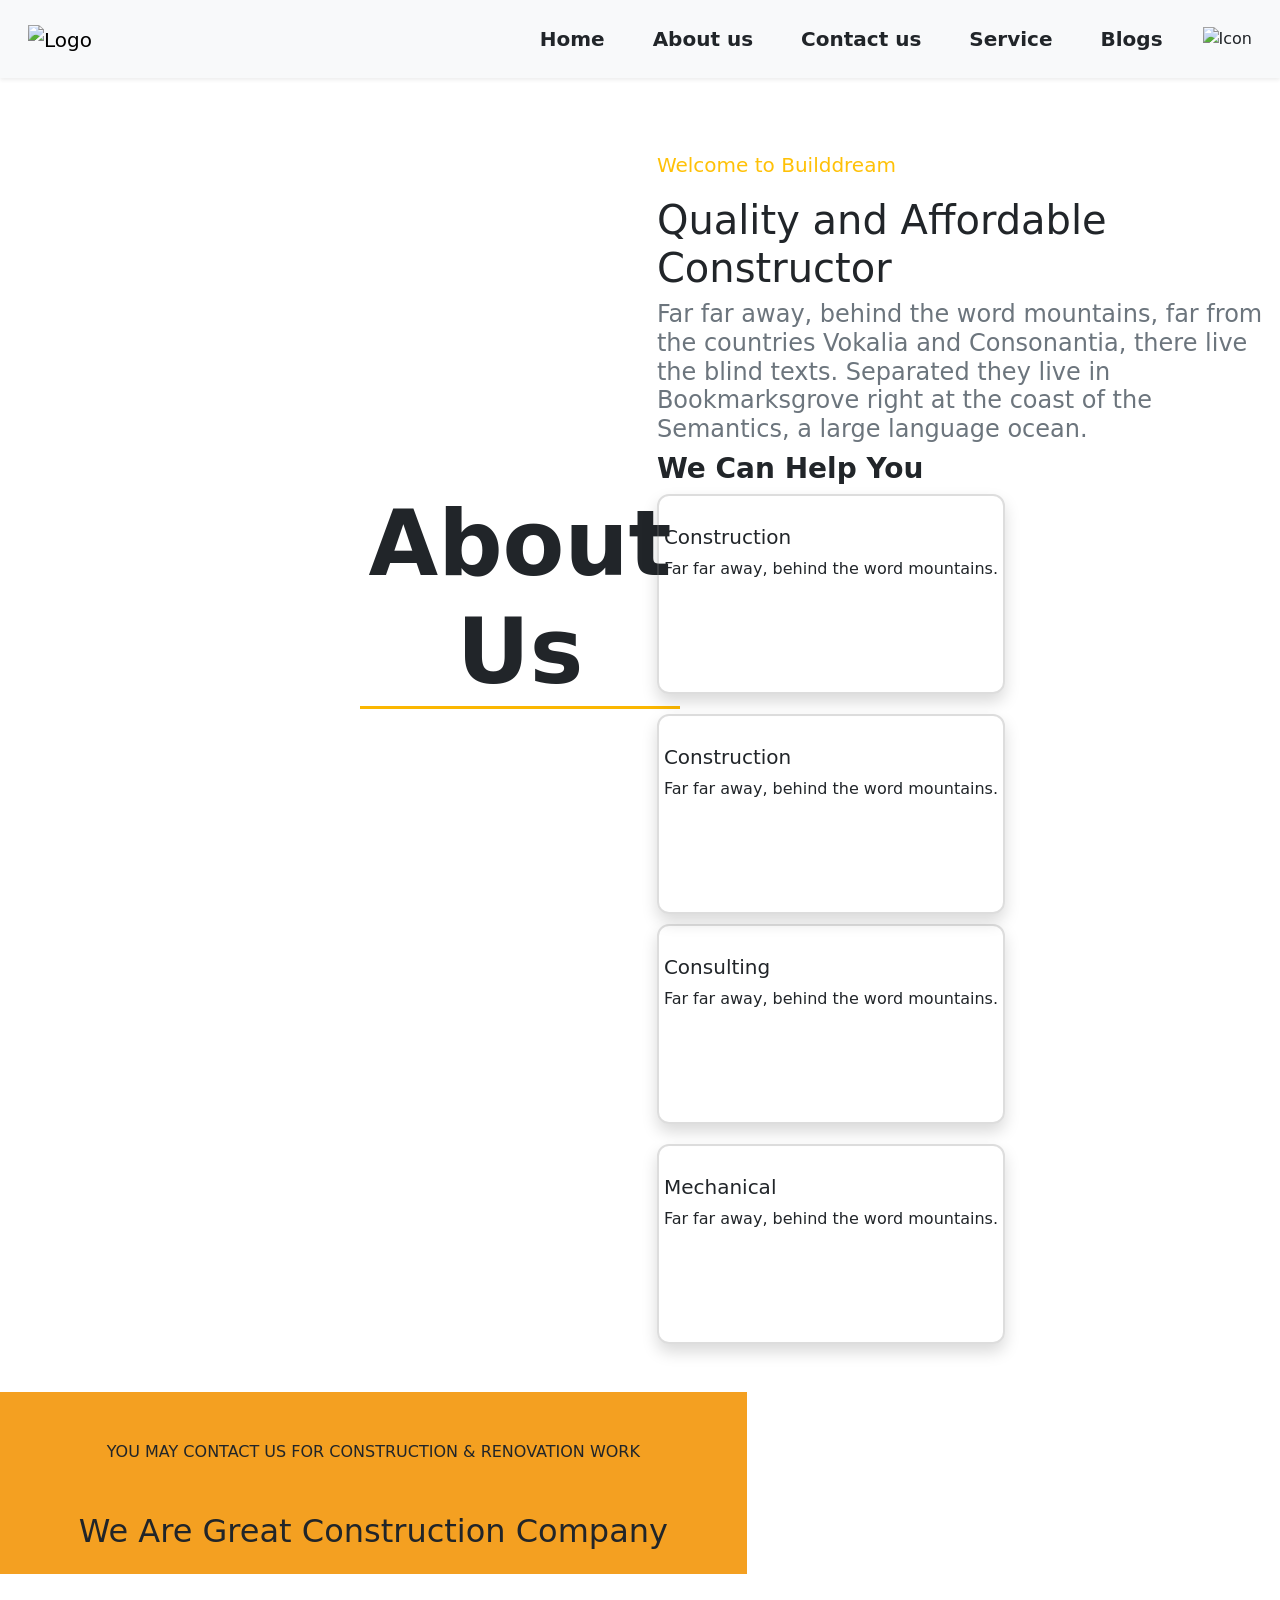
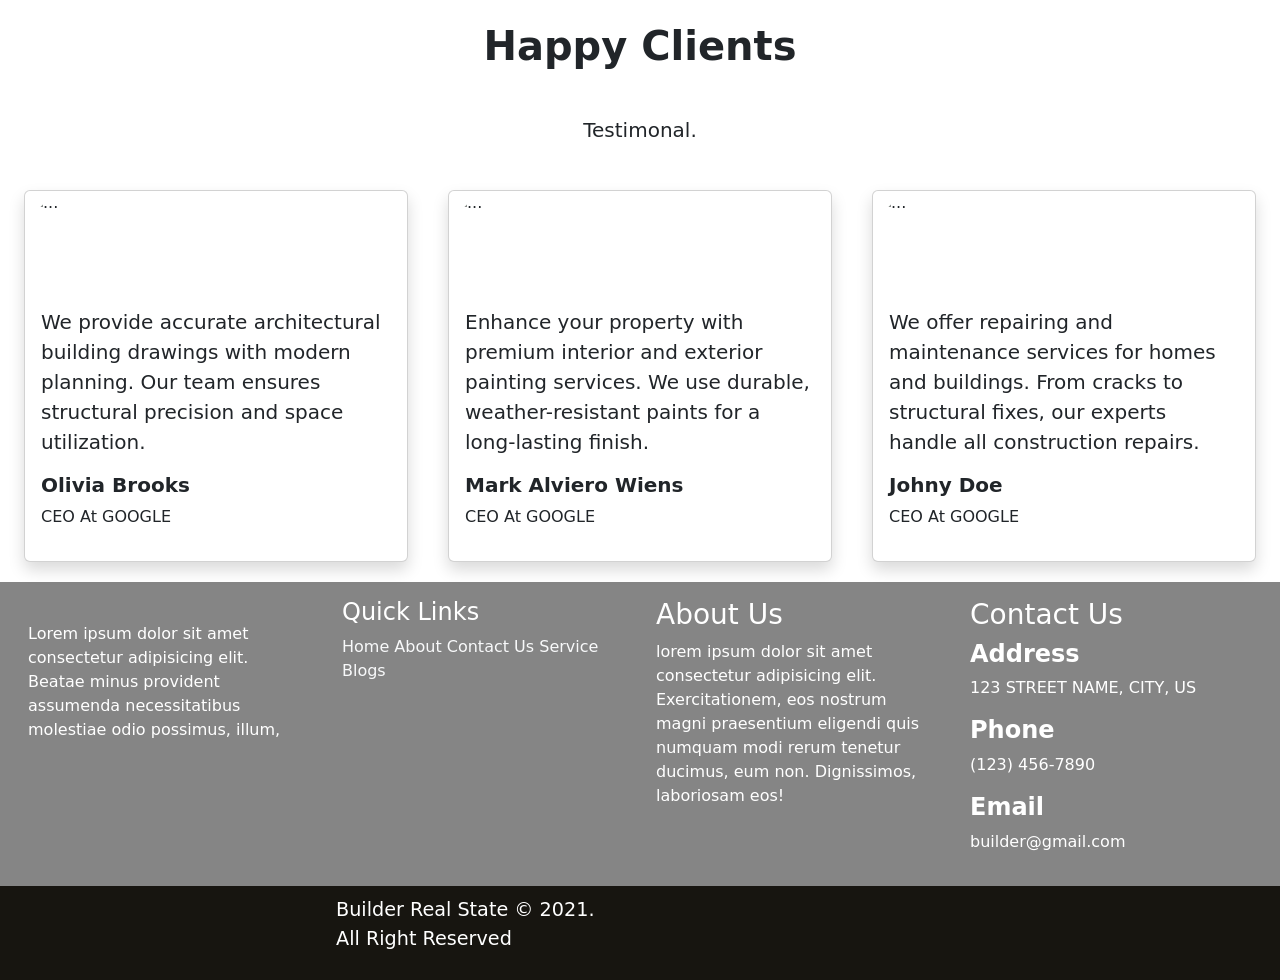
==== about.html @ c8a43460 "initial commit" ====
<!DOCTYPE html>
<html lang="en">
<head>
    <meta charset="UTF-8">
    <meta name="viewport" content="width=device-width, initial-scale=1.0">
      <link rel="stylesheet" href="https://cdn.jsdelivr.net/npm/bootstrap@5.3.8/dist/css/bootstrap.min.css">
      <link rel="stylesheet" href="style.css">
      <link
    rel="stylesheet"
    href="https://cdnjs.cloudflare.com/ajax/libs/animate.css/4.1.1/animate.min.css"
  />
  <link rel="stylesheet" href="https://cdnjs.cloudflare.com/ajax/libs/font-awesome/7.0.1/css/all.min.css" integrity="sha512-2SwdPD6INVrV/lHTZbO2nodKhrnDdJK9/kg2XD1r9uGqPo1cUbujc+IYdlYdEErWNu69gVcYgdxlmVmzTWnetw==" crossorigin="anonymous" referrerpolicy="no-referrer" /> 
    <title>About page</title>
</head>
<body>
 <header class="sticky-top shadow-sm">
  <nav class="navbar navbar-expand-lg bg-light p-3">
    <div class="container-fluid">
      
      <!-- 1. Logo hamesha button se pehle aur toggler se bahar hota hai taake mobile par numaya rahe -->
      <a class="navbar-brand" href="./index (1).html">
        <img src="https://nimraumer-dev.github.io/Hackathon-Project-Real-state-Website-UI/img/logo/logo.png.webp" alt="Logo" style="max-height: 40px;">
      </a>

      <!-- 2. Hamburger Toggler Button (Mobile ke liye) -->
      <button class="navbar-toggler" type="button" data-bs-toggle="collapse" data-bs-target="#navbarNav" aria-controls="navbarNav" aria-expanded="false" aria-label="Toggle navigation">
        <span class="navbar-toggler-icon"></span>
      </button>

      <!-- 3. Collapse Wrapper (Yahan se d-flex ko hata kar standard space settings lagai hain) -->
      <div class="collapse navbar-collapse justify-content-end" id="navbarNav">
        
        <!-- ms-auto lagane se saare links desktop par center/right side par automatically adjust ho jayenge -->
        <ul class="navbar-nav ms-auto align-items-center">
          <li class="nav-item">
            <a class="nav-link active mx-3 text-dark fw-semibold fs-5 link-warning" aria-current="page" href="./index (1).html">Home</a>
          </li>
          <li class="nav-item">
            <a class="nav-link mx-3 text-dark fw-semibold fs-5 link-warning" href="./about.html">About us</a>
          </li>
          <li class="nav-item">
            <a class="nav-link mx-3 text-dark fw-semibold fs-5 link-warning" href="./contact.html">Contact us</a>
          </li>
          <li class="nav-item">
            <a class="nav-link mx-3 text-dark fw-semibold fs-5 link-warning" href="#">Service</a>
          </li>
          <li class="nav-item">
            <a class="nav-link mx-3 text-dark fw-semibold fs-5 link-warning" href="#">Blogs</a>
          </li>
          
          <!-- Last Icon (Mobile par space manage karne ke liye mt-2 lagaya hai) -->
          <li class="nav-item mt-2 mt-lg-0 ms-lg-3">
            <img src="https://img.icons8.com/?size=50&id=7695&format=png" alt="Icon" style="width: 30px; height: 30px;">
          </li>
        </ul>

      </div>
    </div>
  </nav>
</header>

    <main>
        <section class="sec-01 container-fluid">
      <div class="back-img w-100 position-relative ">
        <img src="https://nimraumer-dev.github.io/Hackathon-Project-Real-state-Website-UI/img/other/bg_5.jpg.webp" class="w-100 object-fit-cover " alt="">
           
      </div>
      
     </div>
     <div class="front-txt5">
     <h1 class=" text-center  position-absolute      w-25 animate__animated animate__slideInDown fw-bold ">About Us
     </h1>
    
     </div>
     </div>
    
   </section>
<section class="py-5">
    <div class=" quality-part d-flex flex-wrap flex-md-nowrap">
        <div class="w-50 my-4 ">
        <img src="https://nimraumer-dev.github.io/Hackathon-Project-Real-state-Website-UI/img/other/about.jpg.webp"  class="w-100" alt="">
        </div>
        <div class="w-50 container-fluid " >
            <p class="text-warning fs-5 animate__animated animate__slideInRight">Welcome to Builddream</p>
            <p class="h1 animate__animated animate__slideInLeft">Quality and Affordable <br>Constructor</p>
            <p class="h4 fs-4 text-secondary fw-light animate__animated animate__slideInUp">Far far away, behind the word mountains, far from the countries Vokalia and Consonantia, there live the blind texts. Separated they live in Bookmarksgrove right at the coast of the Semantics, a large language ocean.</p>
            <div>
                 <p class="h3 fs-3 fw-bold ">
                We Can Help You
            </p>
            <div class="boxs1  animate__animated animate__slideInDown ">
                <div class=" box1 shadow ">
                 <img src="https://img.icons8.com/?size=48&id=33909&format=png" alt="">
                  <h5>Construction</h5>
                  <p>Far far away, behind the word mountains.</p>
                </div>
                <div class=" box1 shadow ">
                 <img src="https://img.icons8.com/?size=48&id=hUYiHVXbBeRi&format=png   " alt="">
                  <h5>Construction</h5>
                  <p>Far far away, behind the word mountains.</p>
                </div>
                
            </div>
              <div class="boxs2 animate__animated animate__slideInUp  ">
                <div class=" box1 shadow ">
                 <img src="https://img.icons8.com/?size=32&id=uOoIUTYvxnso&format=png" alt="">
                  <h5>Consulting</h5>
                  <p>Far far away, behind the word mountains.</p>
                </div>
                <div class=" box1 shadow">
                 <img src="https://img.icons8.com/?size=48&id=12205&format=png  " alt="">
                  <h5>Mechanical</h5>
                  <p>Far far away, behind the word mountains.</p>
                </div>
                
            </div>
            
        </div>
    </div>
   </section>
   <section>
    <div class="row d-flex appoint-prt">
     <div class="col-12 col-md-6 col-lg-7 px-3 left-side ">
        <p class="text-center my-5">YOU MAY CONTACT US FOR CONSTRUCTION & RENOVATION WORK</p>
        <h2 class="text-center my-4">We Are Great Construction Company</h2>
        
     </div>
    <div class="col-12 col-md-6 col-lg-5 px-3">
<img src="https://nimraumer-dev.github.io/Hackathon-Project-Real-state-Website-UI/img/other/bg_4.jpg.webp" class="w-100" alt="">
    </div>
    </div>
   </section>

<section>
    <h2 class="text-center my-5 fw-bolder fs-1 animate__animated animate__slideInUp">Happy Clients</h2>
    <h4 class="text-center my-5 fw-light fs-5 animate__animated animate__slideInUp ">Testimonal.</h4>
    <div class="testimonilas ">
      <div class="card animate__animated animate__slideInLeft  shadow" style="width: 24rem;">
  <img src="https://nimraumer-dev.github.io/Hackathon-Project-Real-state-Website-UI/img/testi/testi-3.webp" class="card-img-top rounded-circle imege" alt="...">
  <div class="card-body">
    <p class="card-text fs-5  ">We provide accurate architectural building drawings with modern planning. Our team ensures structural precision and space utilization.</p>
      <h5 class="card-title fw-bold">Olivia Brooks</h5>
    <p >CEO At GOOGLE</p>
  </div>
</div>
<div class="card animate__animated animate__slideInUp  shadow" style="width:24rem;">
  <img src="https://nimraumer-dev.github.io/Hackathon-Project-Real-state-Website-UI/img/testi/testi-4.jpg" class="card-img-top rounded-circle imege" alt="...">
  <div class="card-body">
    <p class="card-text fs-5 ">Enhance your property with premium interior and exterior painting services. We use durable, weather-resistant paints for a long-lasting finish.</p>
        <h5 class="card-title fw-bold">Mark Alviero Wiens</h5>
    <p >CEO At GOOGLE</p>
  </div>
</div>
<div class="card animate__animated animate__slideInRight shadow" style="width:24rem;">
  <img src="https://nimraumer-dev.github.io/Hackathon-Project-Real-state-Website-UI/img/testi/testi-5.jpg" class="card-img-top rounded-circle imege " alt="...">
  <div class="card-body">
    <p class="card-text fs-5 ">We offer repairing and maintenance services for homes and buildings. From cracks to structural fixes, our experts handle all construction repairs.</p>
        <h5 class="card-title fw-bold">Johny Doe</h5>
    <p >CEO At GOOGLE</p>
  </div>
</div>
    </div>
   </section>
















    </main>
<footer class=" ">
      <div class="top-footer row container-fluid flex-column flex-lg-row py-3 ">
      <div class="col-12 col-md-6 col-lg-3 px-3  animate__animated animate__slideInUp">
      <img src="https://nimraumer-dev.github.io/Hackathon-Project-Real-state-Website-UI/img/logo/logo.png.webp" alt="">
       <p>Lorem ipsum dolor sit amet consectetur adipisicing elit. Beatae minus provident assumenda necessitatibus molestiae odio possimus, illum,</p>
      </div>
      <div class="col-12 col-md-6 col-lg-3 px-3  animate__animated animate__slideInUp  ">
        <p class="h4">Quick Links</p>
        <a href="./index (1).html" class="link-secondary text-light text-decoration-none">Home</a>
         <a href="./index (1).html" class="link-secondary text-decoration-none text-light ">About</a> <a href="./index (1).html" class="link-secondary text-decoration-none text-light ">Contact Us</a> 
         <a href="./index (1).html" class="link-secondary text-decoration-none text-light ">Service</a>
          <a href="./index (1).html" class="link-secondary text-decoration-none text-light ">Blogs</a>
      </div>
      <div class="col-12 col-md-6 col-lg-3 px-3 animate__animated animate__slideInUp ">
       <p class="h3">About Us</p>
       <p>lorem ipsum dolor sit amet consectetur adipisicing elit. Exercitationem, eos nostrum magni praesentium eligendi quis numquam modi rerum tenetur ducimus, eum non. Dignissimos, laboriosam eos!</p>
      </div>
      <div class="col-12 col-md-6 col-lg-3 px-3  animate__animated animate__slideInUp">
     <p class="h3">Contact Us</p>
     <p class="h4 fw-bold">Address</p>
     <p>123 STREET NAME, CITY, US</p>
       <p class="h4 fw-bold"> Phone</p>
     <p> (123) 456-7890</p>
     <p class="h4 fw-bold">Email</p>
     <p> builder@gmail.com</p>
      </div>
      </div> 
      <div class=" container-fluid bottom-footer row">
        <div class=" col-12 col-md-6 col-lg-3 px-3">
        <p>Builder Real State © 2021. All Right Reserved</p>
        </div>
        <div class=" col-12 col-md-6 col-lg-3 px-3">
          <i class="fa-brands fa-facebook-f fs-3"></i>
          <i class="fa-brands fa-twitter fs-3"></i>
          <i class="fa-brands fa-instagram fs-3"></i>
          <i class="fa-brands fa-linkedin-in fs-3"></i>
        </div>
      </div>
     </footer>







    <script src="	https://cdn.jsdelivr.net/npm/bootstrap@5.3.8/dist/js/bootstrap.bundle.min.js"></script>
</body>
</html>
---- style.css ----
body{
   box-sizing: border-box;
}
.back-img{
    position: relative;
}
/* .front-txt{
    position: relative;
    bottom: 1000px;
    right: 1300px;
} */
.front-txt p{
    position: absolute;
        bottom: 420px;
    right:800px;
}
.front-txt1 p{
    position: absolute;
    top:390px;
    right:800px;
}
.front-txt2 p{
    position: absolute;
    top:470px;
    right:800px;
}
.front-txt3 .btn{
    position: absolute;
    top:600px;
    right:950px;
   border-radius: 20px;
}
.card-1 img{
    margin-left:120px;
    margin-right: 30px;
}
.card-1 {
    width:25rem;
    height:auto;
}
.slider-imgs{
    display: flex;
    justify-content: center;
    gap: 13px;
    margin-top: 20px;
    flex-wrap:wrap;
}
.slider-imgs .img1{
    width:460px;
}
.slider-imgs .img2{
    width:460px;
}

.proflie-card{
    display: flex;
    justify-content: center;
    gap:14px;
    margin-top: 20px;
    flex-wrap: wrap;
}
.card{
     transition: transform 0.3s ease;
     
}
.proflie-card .card:hover{
    background-color:;
    transform: translateY(-10px); 
}
.boxes{
     display: flex;
    justify-content: center;
    gap: 15px;
    margin-top: 20px;
    flex-wrap: wrap;
}
.boxes .box-1{
     width:410px;
     height: auto;
    border-radius: 7px;
} 
.testimonilas{
    display: flex;
    justify-content: center;
    gap:40px;
    margin-top: 20px;
    flex-wrap:wrap;
}
.imege{
    border-radius:50%; 
    height: 100px;
    width: 100px;
    object-fit: cover;
    margin-left: 2px;
}
   
.brands{
     display: flex;
    justify-content:space-evenly;
    flex-wrap: wrap;  
   margin-top: 90px;
     margin-bottom: 70px;
}
footer .top-footer{
  display: flex;
    flex-wrap:wrap; 
    background-color: #858585;
    color: white;
    margin-top: 20px; 
  
}
.bottom-footer{
     display: flex;
    flex-wrap:wrap; 
   justify-content: center;
   gap: 10px;
   padding: 10px; 
    font-size: larger;color: white;
    background-color: #171510;
}
.links{
    display: flex;
    flex-direction: column;
}

.front-txt5 h1{
    position: absolute;
      font-size:90px;
    right:600px;
    top: 490px;
    border-bottom: 3px solid #FBB701;
}
.quality-part{
    display: flex;
    justify-content: center;
    gap: 10px;
    
}
.boxs1{
    display: flex;
    gap: 20px;
    flex-wrap: wrap;
}
.boxs1 div{
    border: 2px solid rgba(128, 128, 128, 0.267) ;
    padding: 5px;
    border-radius: 12px;

    height:200px;
}

.boxs2{
    display: flex;
    gap: 20px;
    flex-wrap: wrap;
    margin-top: 10px;
}
.boxs2 div{
    border: 2px solid rgba(128, 128, 128, 0.267) ;
    padding: 5px;
    border-radius: 12px;
 
    height:200px;
}
.appoint-prt{
    display: flex;
      gap: 0;
}
.left-side{
    background-color: #F4A021;
}
.contact-info{
    display: flex;
    justify-content:space-evenly;
    flex-wrap: wrap;
}
.direction{
    display: flex;
    justify-content: center;
   gap: 10px;
    width: 90%;
}
.map{
    width: 40%;
}
.form{
    border: 2px solid rgba(128, 128, 128, 0.267) ;
    padding: 20px;
    width: 40%;
    border-radius: 12px;
   
}

html, body {
  overflow-x: hidden;
  width: 100%;
}

.row {
  margin-right: 0 !important;
  margin-left: 0 !important;
}
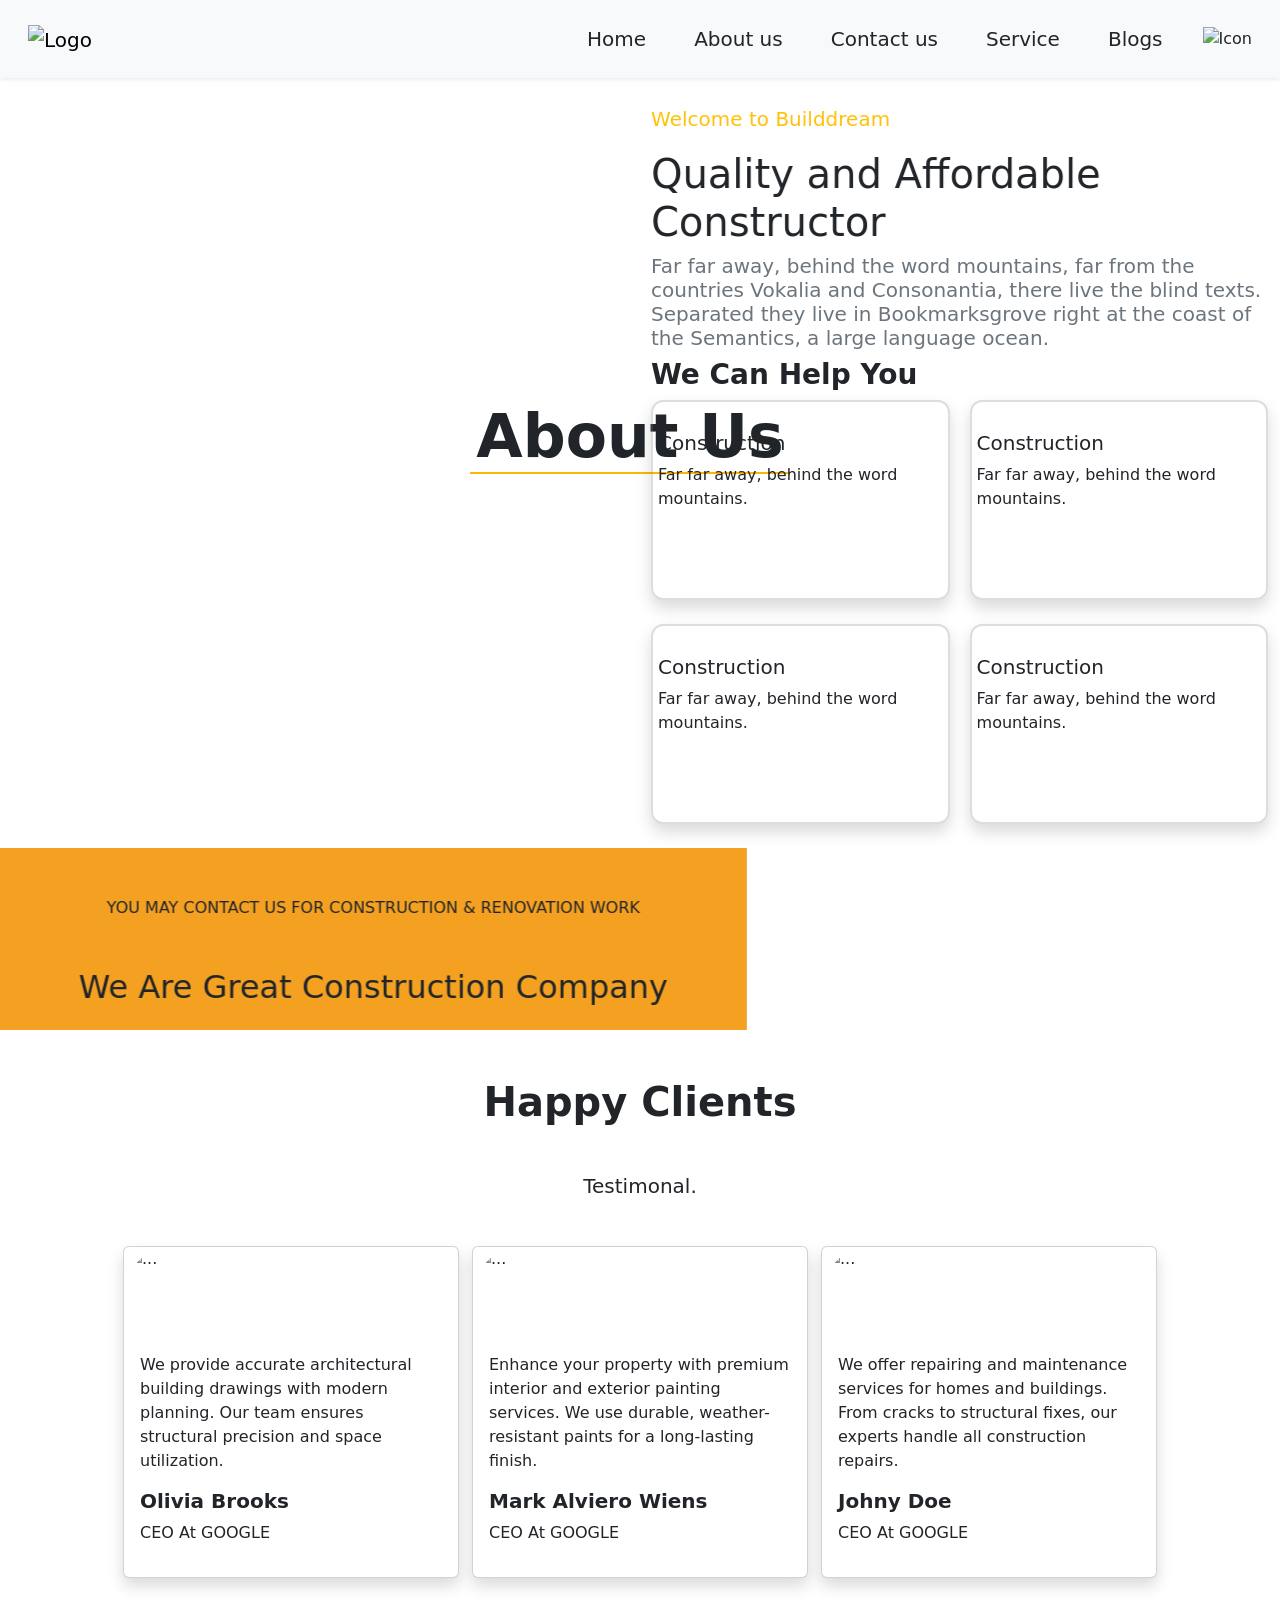
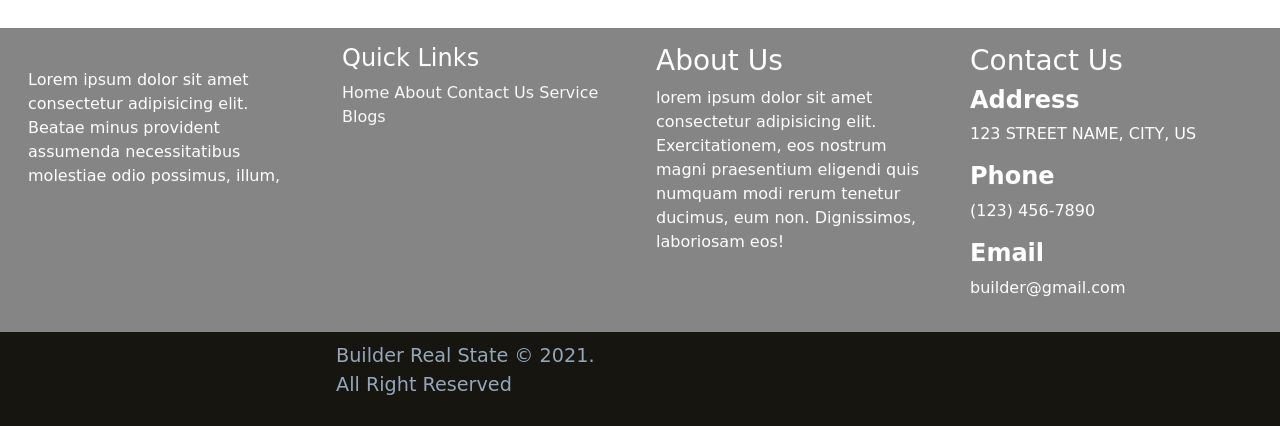
==== commit 5fd1fb1a: "responive" ====
--- a/about.html
+++ b/about.html
@@ -3,54 +3,56 @@
 <head>
     <meta charset="UTF-8">
     <meta name="viewport" content="width=device-width, initial-scale=1.0">
+    <!-- Bootstrap link  -->
       <link rel="stylesheet" href="https://cdn.jsdelivr.net/npm/bootstrap@5.3.8/dist/css/bootstrap.min.css">
-      <link rel="stylesheet" href="style.css">
+      <!-- Animation Link -->
       <link
     rel="stylesheet"
     href="https://cdnjs.cloudflare.com/ajax/libs/animate.css/4.1.1/animate.min.css"
   />
+  <!--icons link -->
   <link rel="stylesheet" href="https://cdnjs.cloudflare.com/ajax/libs/font-awesome/7.0.1/css/all.min.css" integrity="sha512-2SwdPD6INVrV/lHTZbO2nodKhrnDdJK9/kg2XD1r9uGqPo1cUbujc+IYdlYdEErWNu69gVcYgdxlmVmzTWnetw==" crossorigin="anonymous" referrerpolicy="no-referrer" /> 
+       <link rel="stylesheet" href="style.css">
     <title>About page</title>
 </head>
 <body>
- <header class="sticky-top shadow-sm">
+  <!-- header -->
+ <header class="fixed-top shadow-sm ">
   <nav class="navbar navbar-expand-lg bg-light p-3">
     <div class="container-fluid">
-      
-      <!-- 1. Logo hamesha button se pehle aur toggler se bahar hota hai taake mobile par numaya rahe -->
-      <a class="navbar-brand" href="./index (1).html">
+
+      <a class="navbar-brand" href="./index.html">
         <img src="https://nimraumer-dev.github.io/Hackathon-Project-Real-state-Website-UI/img/logo/logo.png.webp" alt="Logo" style="max-height: 40px;">
-      </a>
-
-      <!-- 2. Hamburger Toggler Button (Mobile ke liye) -->
+      </a> 
+
+  
       <button class="navbar-toggler" type="button" data-bs-toggle="collapse" data-bs-target="#navbarNav" aria-controls="navbarNav" aria-expanded="false" aria-label="Toggle navigation">
         <span class="navbar-toggler-icon"></span>
       </button>
 
-      <!-- 3. Collapse Wrapper (Yahan se d-flex ko hata kar standard space settings lagai hain) -->
       <div class="collapse navbar-collapse justify-content-end" id="navbarNav">
         
-        <!-- ms-auto lagane se saare links desktop par center/right side par automatically adjust ho jayenge -->
+      
         <ul class="navbar-nav ms-auto align-items-center">
           <li class="nav-item">
-            <a class="nav-link active mx-3 text-dark fw-semibold fs-5 link-warning" aria-current="page" href="./index (1).html">Home</a>
-          </li>
-          <li class="nav-item">
-            <a class="nav-link mx-3 text-dark fw-semibold fs-5 link-warning" href="./about.html">About us</a>
-          </li>
-          <li class="nav-item">
-            <a class="nav-link mx-3 text-dark fw-semibold fs-5 link-warning" href="./contact.html">Contact us</a>
-          </li>
-          <li class="nav-item">
-            <a class="nav-link mx-3 text-dark fw-semibold fs-5 link-warning" href="#">Service</a>
-          </li>
-          <li class="nav-item">
-            <a class="nav-link mx-3 text-dark fw-semibold fs-5 link-warning" href="#">Blogs</a>
+            <a class="nav-link active mx-3 text-dark fw-  bold fs-5 link-warning" aria-current="page" href="./index.html">Home</a>
+          </li>
+          <li class="nav-item">
+            <a class="nav-link mx-3 text-dark  fs-5 link-warning" href="./about.html">About us</a>
+          </li>
+          <li class="nav-item">
+            <a class="nav-link mx-3 text-dark  fs-5 link-warning" href="./contact.html">Contact us</a>
+          </li>
+          <li class="nav-item">
+            <a class="nav-link mx-3 text-dark fs-5 link-warning" href="#">Service</a>
+          </li>
+          <li class="nav-item">
+            <a class="nav-link mx-3 text-dark fs-5 link-warning" href="#">Blogs</a>
           </li>
           
-          <!-- Last Icon (Mobile par space manage karne ke liye mt-2 lagaya hai) -->
+       
           <li class="nav-item mt-2 mt-lg-0 ms-lg-3">
-            <img src="https://img.icons8.com/?size=50&id=7695&format=png" alt="Icon" style="width: 30px; height: 30px;">
+            <img src="https://img.icons8.com/?size=50&id=7695&format=png" alt="Icon" style="width: 25px; height: 25px;">
           </li>
         </ul>
 
@@ -58,10 +60,12 @@
     </div>
   </nav>
 </header>
-
+<!-- header is complete -->
+<!-- This is the main part of page -->
     <main>
+      <!-- section no 01 -->
         <section class="sec-01 container-fluid">
-      <div class="back-img w-100 position-relative ">
+      <div class="back-img w-100 position-relative mt-lg-0 ">
         <img src="https://nimraumer-dev.github.io/Hackathon-Project-Real-state-Website-UI/img/other/bg_5.jpg.webp" class="w-100 object-fit-cover " alt="">
            
       </div>
@@ -75,15 +79,17 @@
      </div>
     
    </section>
-<section class="py-5">
+   <!-- section end -->
+   <!-- section no 02 -->
+<section class=" sec-02">
     <div class=" quality-part d-flex flex-wrap flex-md-nowrap">
-        <div class="w-50 my-4 ">
+        <div class="w-100 my-4 ">
         <img src="https://nimraumer-dev.github.io/Hackathon-Project-Real-state-Website-UI/img/other/about.jpg.webp"  class="w-100" alt="">
         </div>
-        <div class="w-50 container-fluid " >
+        <div class="w-100 container-fluid " >
             <p class="text-warning fs-5 animate__animated animate__slideInRight">Welcome to Builddream</p>
             <p class="h1 animate__animated animate__slideInLeft">Quality and Affordable <br>Constructor</p>
-            <p class="h4 fs-4 text-secondary fw-light animate__animated animate__slideInUp">Far far away, behind the word mountains, far from the countries Vokalia and Consonantia, there live the blind texts. Separated they live in Bookmarksgrove right at the coast of the Semantics, a large language ocean.</p>
+            <p class="h5  text-secondary fw-light animate__animated animate__slideInUp">Far far away, behind the word mountains, far from the countries Vokalia and Consonantia, there live the blind texts. Separated they live in Bookmarksgrove right at the coast of the Semantics, a large language ocean.</p>
             <div>
                  <p class="h3 fs-3 fw-bold ">
                 We Can Help You
@@ -101,84 +107,74 @@
                 </div>
                 
             </div>
-              <div class="boxs2 animate__animated animate__slideInUp  ">
-                <div class=" box1 shadow ">
-                 <img src="https://img.icons8.com/?size=32&id=uOoIUTYvxnso&format=png" alt="">
-                  <h5>Consulting</h5>
-                  <p>Far far away, behind the word mountains.</p>
-                </div>
-                <div class=" box1 shadow">
-                 <img src="https://img.icons8.com/?size=48&id=12205&format=png  " alt="">
-                  <h5>Mechanical</h5>
+               <div class="boxs1  animate__animated animate__slideInDown my-4 ">
+                <div class=" box1 shadow ">
+                 <img src="     https://img.icons8.com/?size=32&id=uOoIUTYvxnso&format=png" alt="">
+                  <h5>Construction</h5>
+                  <p>Far far away, behind the word mountains.</p>
+                </div>
+                <div class=" box1 shadow ">
+                 <img src="https://img.icons8.com/?size=48&id=12205&format=png " alt="">
+                  <h5>Construction</h5>
                   <p>Far far away, behind the word mountains.</p>
                 </div>
                 
             </div>
-            
-        </div>
-    </div>
-   </section>
-   <section>
-    <div class="row d-flex appoint-prt">
-     <div class="col-12 col-md-6 col-lg-7 px-3 left-side ">
+        </div>
+    </div>
+   </section>
+   <!-- section end -->
+   <!-- section no 03 -->
+   <section class="sec-03">
+    <div class="row  appoint-prt">
+     <div class="col-12 col-md-6 col-lg-7  left-side animate__animated animate__slideInLeft ">
         <p class="text-center my-5">YOU MAY CONTACT US FOR CONSTRUCTION & RENOVATION WORK</p>
         <h2 class="text-center my-4">We Are Great Construction Company</h2>
         
      </div>
-    <div class="col-12 col-md-6 col-lg-5 px-3">
+    <div class="col-12 col-md-6 col-lg-5  animate__animated animate__slideInRight">
 <img src="https://nimraumer-dev.github.io/Hackathon-Project-Real-state-Website-UI/img/other/bg_4.jpg.webp" class="w-100" alt="">
     </div>
     </div>
    </section>
-
-<section>
+   <!-- section end -->
+<!-- section no 04 -->
+   <section class="sec-04">
     <h2 class="text-center my-5 fw-bolder fs-1 animate__animated animate__slideInUp">Happy Clients</h2>
     <h4 class="text-center my-5 fw-light fs-5 animate__animated animate__slideInUp ">Testimonal.</h4>
     <div class="testimonilas ">
-      <div class="card animate__animated animate__slideInLeft  shadow" style="width: 24rem;">
+      <div class="card animate__animated animate__slideInLeft  shadow" >
   <img src="https://nimraumer-dev.github.io/Hackathon-Project-Real-state-Website-UI/img/testi/testi-3.webp" class="card-img-top rounded-circle imege" alt="...">
   <div class="card-body">
-    <p class="card-text fs-5  ">We provide accurate architectural building drawings with modern planning. Our team ensures structural precision and space utilization.</p>
+    <p class="card-text  ">We provide accurate architectural building drawings with modern planning. Our team ensures structural precision and space utilization.</p>
       <h5 class="card-title fw-bold">Olivia Brooks</h5>
     <p >CEO At GOOGLE</p>
   </div>
 </div>
-<div class="card animate__animated animate__slideInUp  shadow" style="width:24rem;">
+<div class="card animate__animated animate__slideInUp  shadow" >
   <img src="https://nimraumer-dev.github.io/Hackathon-Project-Real-state-Website-UI/img/testi/testi-4.jpg" class="card-img-top rounded-circle imege" alt="...">
   <div class="card-body">
-    <p class="card-text fs-5 ">Enhance your property with premium interior and exterior painting services. We use durable, weather-resistant paints for a long-lasting finish.</p>
+    <p class="card-text  ">Enhance your property with premium interior and exterior painting services. We use durable, weather-resistant paints for a long-lasting finish.</p>
         <h5 class="card-title fw-bold">Mark Alviero Wiens</h5>
     <p >CEO At GOOGLE</p>
   </div>
 </div>
-<div class="card animate__animated animate__slideInRight shadow" style="width:24rem;">
+<div class="card animate__animated animate__slideInRight shadow" >
   <img src="https://nimraumer-dev.github.io/Hackathon-Project-Real-state-Website-UI/img/testi/testi-5.jpg" class="card-img-top rounded-circle imege " alt="...">
   <div class="card-body">
-    <p class="card-text fs-5 ">We offer repairing and maintenance services for homes and buildings. From cracks to structural fixes, our experts handle all construction repairs.</p>
+    <p class="card-text ">We offer repairing and maintenance services for homes and buildings. From cracks to structural fixes, our experts handle all construction repairs.</p>
         <h5 class="card-title fw-bold">Johny Doe</h5>
     <p >CEO At GOOGLE</p>
   </div>
 </div>
     </div>
    </section>
-
-
-
-
-
-
-
-
-
-
-
-
-
-
-
+<!-- section end -->
 
     </main>
-<footer class=" ">
+    <!-- main part is complete -->
+     <!-- this is footer -->
+     <footer>
       <div class="top-footer row container-fluid flex-column flex-lg-row py-3 ">
       <div class="col-12 col-md-6 col-lg-3 px-3  animate__animated animate__slideInUp">
       <img src="https://nimraumer-dev.github.io/Hackathon-Project-Real-state-Website-UI/img/logo/logo.png.webp" alt="">
@@ -217,8 +213,9 @@
         </div>
       </div>
      </footer>
-
-
+     <!-- footer is complete -->
+
+    <!-- About page is complete  -->
 
 
 
--- a/style.css
+++ b/style.css
@@ -1,33 +1,38 @@
 body{
    box-sizing: border-box;
 }
+
 .back-img{
     position: relative;
 }
-/* .front-txt{
-    position: relative;
-    bottom: 1000px;
-    right: 1300px;
-} */
+header{
+    position: sticky;
+}
+.service{
+    display: flex;
+    justify-content: center;
+    gap: 10px;
+}
 .front-txt p{
     position: absolute;
-        bottom: 420px;
-    right:800px;
+    bottom:290px;
+    right:500px;
 }
 .front-txt1 p{
     position: absolute;
-    top:390px;
-    right:800px;
+    top:350px;
+    right:500px;
+    font-size: 35px;
 }
 .front-txt2 p{
     position: absolute;
-    top:470px;
-    right:800px;
+    top:410px;
+    right:500px;
 }
 .front-txt3 .btn{
     position: absolute;
-    top:600px;
-    right:950px;
+    top:550px;
+    right:600px;
    border-radius: 20px;
 }
 .card-1 img{
@@ -35,7 +40,7 @@
     margin-right: 30px;
 }
 .card-1 {
-    width:25rem;
+    width:23rem;
     height:auto;
 }
 .slider-imgs{
@@ -43,7 +48,7 @@
     justify-content: center;
     gap: 13px;
     margin-top: 20px;
-    flex-wrap:wrap;
+    
 }
 .slider-imgs .img1{
     width:460px;
@@ -57,14 +62,14 @@
     justify-content: center;
     gap:14px;
     margin-top: 20px;
-    flex-wrap: wrap;
+   
 }
 .card{
      transition: transform 0.3s ease;
      
 }
 .proflie-card .card:hover{
-    background-color:;
+ 
     transform: translateY(-10px); 
 }
 .boxes{
@@ -72,7 +77,7 @@
     justify-content: center;
     gap: 15px;
     margin-top: 20px;
-    flex-wrap: wrap;
+   
 }
 .boxes .box-1{
      width:410px;
@@ -93,21 +98,20 @@
     object-fit: cover;
     margin-left: 2px;
 }
-   
+  
+
 .brands{
      display: flex;
     justify-content:space-evenly;
     flex-wrap: wrap;  
-   margin-top: 90px;
-     margin-bottom: 70px;
+  margin-top: 25px;
+
 }
 footer .top-footer{
   display: flex;
     flex-wrap:wrap; 
     background-color: #858585;
-    color: white;
-    margin-top: 20px; 
-  
+    color: white; 
 }
 .bottom-footer{
      display: flex;
@@ -115,7 +119,8 @@
    justify-content: center;
    gap: 10px;
    padding: 10px; 
-    font-size: larger;color: white;
+    font-size: larger;
+    color: #94a6b8;
     background-color: #171510;
 }
 .links{
@@ -125,11 +130,12 @@
 
 .front-txt5 h1{
     position: absolute;
-      font-size:90px;
-    right:600px;
-    top: 490px;
+      font-size:60px;
+    right:490px;
+    top: 400px;
     border-bottom: 3px solid #FBB701;
 }
+/* About page CSS */
 .quality-part{
     display: flex;
     justify-content: center;
@@ -139,7 +145,7 @@
 .boxs1{
     display: flex;
     gap: 20px;
-    flex-wrap: wrap;
+    
 }
 .boxs1 div{
     border: 2px solid rgba(128, 128, 128, 0.267) ;
@@ -159,7 +165,6 @@
     border: 2px solid rgba(128, 128, 128, 0.267) ;
     padding: 5px;
     border-radius: 12px;
- 
     height:200px;
 }
 .appoint-prt{
@@ -169,6 +174,7 @@
 .left-side{
     background-color: #F4A021;
 }
+/* Contact page */
 .contact-info{
     display: flex;
     justify-content:space-evenly;
@@ -181,12 +187,12 @@
     width: 90%;
 }
 .map{
-    width: 40%;
+    width: 50%;
 }
 .form{
     border: 2px solid rgba(128, 128, 128, 0.267) ;
     padding: 20px;
-    width: 40%;
+    width: 50%;
     border-radius: 12px;
    
 }
@@ -195,12 +201,500 @@
   overflow-x: hidden;
   width: 100%;
 }
-
+.brands{
+    background-color: #EEEEE5;
+}
 .row {
   margin-right: 0 !important;
   margin-left: 0 !important;
 }
-
-
-
-
+/* Extra small devices (phones, 600px and down) */
+@media only screen and (max-width: 600px) {
+     .animate__animated{
+            will-change: transform, opacity;
+     }
+   .back-img {
+        padding-top: 80px;
+        padding-right: 0%; 
+    }
+    .service{
+        display: flex;
+        justify-content: center;
+        gap:20px;
+        flex-wrap: wrap;
+    }
+   .boxes{
+     display: flex;
+    justify-content: center;
+    gap: 15px;
+    margin-top: 20px;
+    flex-wrap: wrap;
+   
+}
+.slider-imgs{
+    display: flex;
+    justify-content: center;
+    gap: 13px;
+    margin-top: 20px;
+    flex-wrap: wrap;
+    
+}
+.proflie-card{
+    display: flex;
+    justify-content: center;
+    gap:14px;
+    margin-top: 20px;
+    flex-wrap: wrap;
+   
+}
+.direction{
+    display: flex;
+    flex-direction: column;   
+    flex-wrap: wrap;
+}
+.map{
+    width: 100%;
+}
+.form{
+    border: 2px solid rgba(128, 128, 128, 0.267) ;
+    padding:10px;
+    width: 100%;
+    margin-left: 15px;
+    border-radius: 12px;
+   
+}
+.front-txt p{
+    position: absolute;
+    bottom:480px;
+    right:180px;
+    font-size:16px;
+}
+.front-txt1 p{
+    position: absolute;
+    top:155px;
+    right:180px;
+    font-size:17px;
+}
+
+.front-txt2 p{
+   position: absolute;
+    top:210px;
+    right:150px;
+    width:170px;
+     font-size:13px;
+}
+
+.front-txt3 .btn{
+    position: absolute;
+    top:250px;
+    right:200px;
+  font-size: small;
+  width:75px;
+  height:35px;
+}
+.front-txt5 h1{
+    position: absolute;
+      font-size:24px;
+    right:150px;
+    top: 150px;
+    border-bottom: 2px solid #FBB701;
+}
+.quality-part{
+    display: flex;
+    justify-content: center;
+    gap: 10px;
+    
+    
+}
+.boxs1 {
+    display: flex;
+    gap: 20px;
+    flex-direction: column;
+    
+}
+.boxs1 div{
+    border: 2px solid rgba(128, 128, 128, 0.267) ;
+    padding: 5px;
+    border-radius: 12px;
+    height:200px;
+}
+
+.boxs2{
+    display: flex;
+    gap: 20px;
+    margin-top: 10px;
+}
+.boxs2 div{
+    border: 2px solid rgba(128, 128, 128, 0.267) ;
+    padding: 5px;
+    border-radius: 12px;
+    height:200px;
+}
+}
+
+/* Small devices (portrait tablets and large phones, 600px and up) */
+@media only screen and (min-width: 600px) {
+  
+     .animate__animated{
+            will-change: transform, opacity;
+     }
+   .back-img {
+        padding-top: 80px;
+        padding-right: 0%; 
+    }
+
+   .boxes{
+     display: flex;
+    justify-content: center;
+    gap: 15px;
+    margin-top: 20px;
+
+   
+}
+.slider-imgs{
+    display: flex;
+    justify-content: center;
+    gap: 13px;
+    margin-top: 20px;
+    
+    
+}
+.proflie-card{
+    display: flex;
+    justify-content: center;
+    gap:14px;
+    margin-top: 20px;
+
+    
+}
+.proflie-card .card{
+    width:19rem;
+}
+.direction{
+    display: flex;
+    justify-content: center;
+}
+.map{
+    width: 50%;
+}
+.form{
+    border: 2px solid rgba(128, 128, 128, 0.267) ;
+    padding:10px;
+    width: 50%;
+    margin-left: 15px;
+    border-radius: 12px;
+   
+}
+.front-txt p{
+    position: absolute;
+    bottom:480px;
+    right:197px;
+    font-size:16px;
+}
+.front-txt1 p{
+    position: absolute;
+    top:150px;
+    right:195px;
+    font-size:20px;
+}
+
+.front-txt2 p{
+   position: absolute;
+    top:212px;
+    right:190px;
+    width:170px;
+     font-size:16px;
+}
+
+.front-txt3 .btn{
+    position: absolute;
+    top:310px;
+    right:230px;
+  font-size:14px;
+  width:84px;
+  height:30px;
+ 
+}
+.front-txt5 h1{
+    position: absolute;
+      font-size:35px;
+    right:230px;
+    top: 250px;
+    border-bottom: 2px solid #FBB701;
+}
+.quality-part{
+    display: flex;
+    justify-content: center;
+    gap: 10px;
+    
+    
+}
+.boxs1 {
+    display: flex;
+    gap: 20px;
+
+    
+}
+.boxs1 div{
+    border: 2px solid rgba(128, 128, 128, 0.267) ;
+    padding: 5px;
+    border-radius: 12px;
+    height:200px;
+}
+
+.boxs2{
+    display: flex;
+    gap: 20px;
+    margin-top: 10px;
+}
+.boxs2 div{
+    border: 2px solid rgba(128, 128, 128, 0.267) ;
+    padding: 5px;
+    border-radius: 12px;
+    height:200px;
+}
+      
+}
+
+/* Medium devices (landscape tablets, 768px and up) */
+
+@media only screen and (min-width: 768px) and (max-width: 991px) {
+    .animate__animated {
+        will-change: transform, opacity;
+    }
+    .back-img {
+        padding-top: 80px;
+        padding-right: 0%; 
+    }
+
+   
+    .boxes {
+        display: flex;
+        justify-content: center;
+        gap: 15px;
+        margin-top: 20px;
+    }
+    .slider-imgs {
+        display: flex;
+        justify-content: center;
+        gap: 13px;
+        flex-direction: row;
+    }
+    .slider-imgs .img1{
+    width:300px;
+}
+.slider-imgs .img2{
+    width:300px;
+}
+.card-1 {
+    width:17rem;
+    height:auto;
+}
+.card-1 img{
+    margin-left:90px;
+    margin-right: 30px;
+}
+.card-1 p{
+    font-size: small;
+}
+    .proflie-card {
+        display: flex;
+        justify-content: center;
+        gap: 14px;
+        margin-top: 20px;
+    }
+    .proflie-card .card {
+        width: 19rem;
+    }
+    .testimonilas{
+    display: flex;
+    justify-content: center;
+    gap:5px;
+    margin-top: 20px;
+}
+.testimonilas .card{
+    width:16rem;
+}
+.imege{
+    border-radius:50%; 
+    height:80px;
+    width: 80px;
+    object-fit: cover;
+    margin-left: 1px;
+}
+
+   
+    .direction {
+        display: flex;
+        flex-direction: row;   
+        gap: 10px;
+        width: 90%;
+        justify-content: center;
+    }
+    .map {
+        width: 50%;
+    }
+    .form {
+        border: 2px solid rgba(128, 128, 128, 0.267);
+        padding: 10px;
+        width: 50%;
+        margin-left: 15px;
+        border-radius: 12px;
+    }
+
+    .front-txt p {
+        position: absolute;
+        bottom: 405px;
+        right: 260px;
+        font-size:23px;
+    }
+    .front-txt1 p {
+        position: absolute;
+        top:230px;
+        right: 250px;
+        font-size: 25px;
+    }
+    .front-txt2 p {
+        position: absolute;
+        top: 270px;
+        right: 270px;
+        width: 170px;
+        font-size: 17px;
+    }
+    .front-txt3 .btn {
+        position: absolute;
+        top: 360px;
+        right:310px;
+        font-size: 15px;
+        width: 86px;
+        height: 30px;
+    }
+    .front-txt5 h1 {
+        position: absolute;
+        font-size: 35px;
+        right: 230px;
+        top: 250px;
+        border-bottom: 2px solid #FBB701;
+    }
+
+  
+    .quality-part {
+        display: flex;
+        justify-content: center;
+        gap: 10px;
+    }
+    .boxs1 {
+        display: flex;
+        gap: 20px;
+        flex-direction: row;
+    }
+    .boxs1 div {
+        border: 2px solid rgba(128, 128, 128, 0.267);
+        padding: 5px;
+        border-radius: 12px;
+        height:180px;
+    }
+    
+
+} 
+
+
+@media only screen and (min-width: 992px) {
+    .front-txt p {
+        bottom: 350px !important;
+        right: 500px !important;
+        font-size: 24px;
+    }
+    .front-txt1 p {
+        top: 300px !important;
+        right: 500px !important;
+        font-size: 35px !important;
+    }
+    .front-txt2 p {
+        top: 410px !important;
+        right: 430px !important;
+        width:400px;
+        font-size: 20px;
+    }
+    .front-txt3 .btn {
+        top: 480px !important;
+        right: 600px !important;
+        width: 100px;
+        height:42px;
+    }
+    .front-txt5 h1 {
+        font-size: 60px !important;
+        right: 490px !important;
+        top: 400px !important;
+    }
+.testimonilas{
+    display: flex;
+    justify-content: center;
+    gap:13px;
+    margin-top: 20px;
+    margin-bottom: 19px;
+}
+.testimonilas .card{
+    width:21rem;
+}
+.imege{
+    border-radius:50%; 
+    height: 90px;
+    width: 90px;
+    object-fit: cover;
+    margin-left:2px;
+
+}
+}
+/* Extra large devices (large laptops and desktops, 1200px and up) */
+@media only screen and (min-width: 1200px) {
+
+    .front-txt p {
+        bottom: 290px !important;
+        right: 500px !important;
+        font-size: 24px;
+    }
+    .front-txt1 p {
+        top: 350px !important;
+        right: 500px !important;
+        font-size: 35px !important;
+    }
+    .front-txt2 p {
+        top: 410px !important;
+        right: 430px !important;
+        width:auto;
+        font-size: 20px;
+    }
+    .front-txt3 .btn {
+        top: 460px !important;
+        right: 600px !important;
+    }
+    .front-txt5 h1 {
+        font-size: 60px !important;
+        right: 490px !important;
+        top: 400px !important;
+    }
+.testimonilas{
+    display: flex;
+    justify-content: center;
+    gap:13px;
+    margin-top: 20px;
+    margin-bottom:50px;
+}
+.testimonilas .card{
+    width:21rem;
+}
+.imege{
+    border-radius:50%; 
+    height: 90px;
+    width: 90px;
+    object-fit: cover;
+    margin-left:2px;
+
+}
+
+}
+
+/* Hackathon is complete */
+
+
